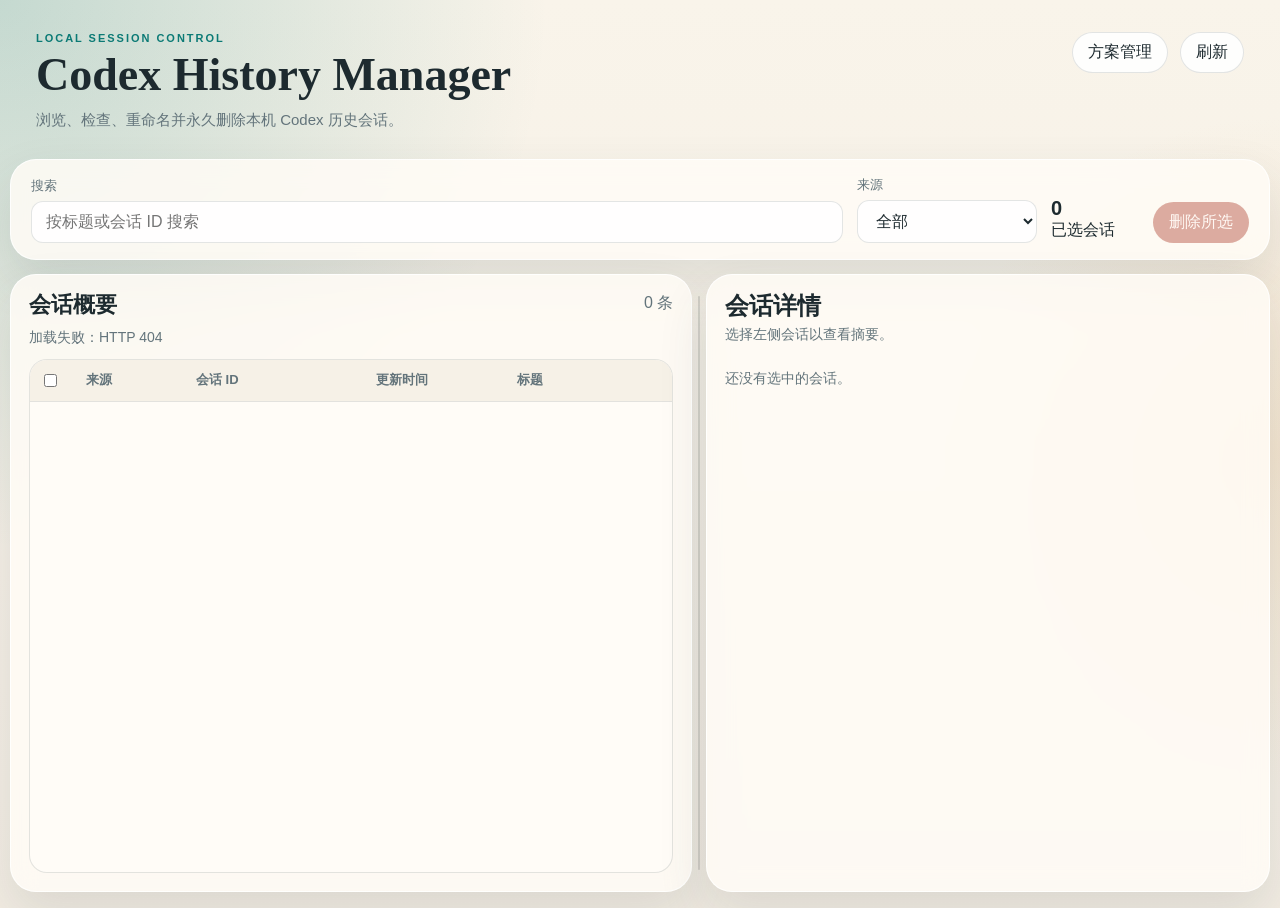
==== public/index.html @ 7da5f6cb "Initial import of Codex History Manager" ====
<!DOCTYPE html>
<html lang="zh-CN">
  <head>
    <meta charset="UTF-8" />
    <meta name="viewport" content="width=device-width, initial-scale=1.0" />
    <title>Codex History Manager</title>
    <link rel="stylesheet" href="./styles.css" />
  </head>
  <body>
    <div class="app-shell">
      <header class="hero">
        <div>
          <p class="eyebrow">Local Session Control</p>
          <h1>Codex History Manager</h1>
          <p class="subtitle">
            浏览、检查、重命名并永久删除本机 Codex 历史会话。
          </p>
        </div>
        <div class="hero-actions">
          <a class="ghost-button button-link" href="./profiles.html">方案管理</a>
          <button id="refresh-button" class="ghost-button" type="button">
            刷新
          </button>
        </div>
      </header>

      <section class="toolbar card">
        <label class="field">
          <span>搜索</span>
          <input id="search-input" type="search" placeholder="按标题或会话 ID 搜索" />
        </label>
        <label class="field field-compact">
          <span>来源</span>
          <select id="source-filter">
            <option value="all">全部</option>
            <option value="sessions">sessions</option>
            <option value="archived_sessions">archived_sessions</option>
          </select>
        </label>
        <div class="selection-meta">
          <strong id="selection-count">0</strong>
          <span>已选会话</span>
        </div>
        <button id="delete-button" class="danger-button" type="button" disabled>
          删除所选
        </button>
      </section>

      <main class="workspace">
        <section class="card sessions-panel">
          <div class="panel-heading">
            <h2>会话概要</h2>
            <span id="session-count" class="muted">0 条</span>
          </div>
          <div id="table-feedback" class="feedback muted">正在加载会话列表…</div>
          <div class="table-wrap">
            <table class="session-table">
              <colgroup>
                <col class="session-col-checkbox" />
                <col class="session-col-source" />
                <col class="session-col-id" />
                <col class="session-col-updated" />
                <col class="session-col-title" />
              </colgroup>
              <thead>
                <tr>
                  <th class="checkbox-column">
                    <input id="toggle-all" type="checkbox" aria-label="Select all" />
                  </th>
                  <th>来源</th>
                  <th>会话 ID</th>
                  <th>更新时间</th>
                  <th>标题</th>
                </tr>
              </thead>
              <tbody id="session-rows"></tbody>
            </table>
          </div>
        </section>

        <div
          id="workspace-divider"
          class="workspace-divider"
          role="separator"
          aria-orientation="vertical"
          aria-label="调整会话概要和对话摘要宽度"
          tabindex="0"
        ></div>

        <section class="card detail-panel">
          <div class="panel-heading">
            <div class="detail-heading-copy">
              <h2 id="detail-title">会话详情</h2>
              <p id="detail-subtitle" class="muted">选择左侧会话以查看摘要。</p>
            </div>
          </div>

          <div class="detail-scroll">
            <div id="detail-feedback" class="feedback muted">
              还没有选中的会话。
            </div>

            <div id="detail-content" class="detail-content hidden">
              <dl id="detail-meta" class="meta-grid"></dl>

              <section id="summary-panel" class="detail-section">
                <h3>对话摘要</h3>
                <div id="timeline-list" class="timeline-list"></div>
              </section>
            </div>
          </div>
        </section>
      </main>
    </div>

    <dialog id="delete-dialog" class="confirm-dialog">
      <form method="dialog" class="dialog-card">
        <h2>永久删除会话</h2>
        <p>
          这会删除所选会话文件，并同步移除
          <code>session_index.jsonl</code> 与 <code>history.jsonl</code>
          中对应记录。该操作不可恢复。
        </p>
        <p id="delete-dialog-count" class="muted"></p>
        <div class="dialog-actions">
          <button type="button" class="ghost-button" id="cancel-delete-button">
            取消
          </button>
          <button type="button" class="danger-button" id="confirm-delete-button">
            确认删除
          </button>
        </div>
      </form>
    </dialog>

    <script src="./vendor/snarkdown.umd.js"></script>
    <script src="./app-model.js"></script>
    <script src="./app.js"></script>
  </body>
</html>
---- public/styles.css ----
:root {
  --bg: #f6f1e8;
  --paper: rgba(255, 252, 246, 0.85);
  --paper-strong: #fffdf8;
  --ink: #1d2a2f;
  --muted: #63747b;
  --line: rgba(29, 42, 47, 0.12);
  --accent: #0b7a75;
  --accent-soft: rgba(11, 122, 117, 0.14);
  --danger: #b24d3b;
  --danger-soft: rgba(178, 77, 59, 0.12);
  --shadow: 0 22px 50px rgba(52, 65, 74, 0.12);
  --radius-lg: 26px;
  --radius-md: 18px;
  --radius-sm: 12px;
  --font-body: "Segoe UI", "PingFang SC", "Microsoft YaHei", sans-serif;
  --font-display: Georgia, "Times New Roman", serif;
  --font-mono: "Cascadia Code", "Consolas", monospace;
}

* {
  box-sizing: border-box;
}

body {
  margin: 0;
  height: 100vh;
  overflow: hidden;
  font-family: var(--font-body);
  color: var(--ink);
  background:
    radial-gradient(circle at top left, rgba(11, 122, 117, 0.22), transparent 35%),
    radial-gradient(circle at right, rgba(229, 170, 98, 0.18), transparent 25%),
    linear-gradient(180deg, #f9f4ea 0%, #f2ece2 100%);
}

button,
input,
select {
  font: inherit;
}

code,
pre {
  font-family: var(--font-mono);
}

.hidden {
  display: none !important;
}

.app-shell {
  width: min(1760px, calc(100vw - 20px));
  height: calc(100vh - 16px);
  margin: 8px auto;
  display: grid;
  grid-template-rows: auto auto minmax(0, 1fr);
  gap: 14px;
}

.hero {
  display: flex;
  justify-content: space-between;
  gap: 16px;
  padding: 24px 26px 14px;
  align-items: start;
  min-height: 0;
}

.hero-actions {
  display: flex;
  gap: 12px;
  align-items: center;
  flex-wrap: wrap;
}

.eyebrow {
  margin: 0 0 8px;
  letter-spacing: 0.18em;
  text-transform: uppercase;
  color: var(--accent);
  font-size: 11px;
  font-weight: 700;
}

.hero h1 {
  margin: 0;
  font-family: var(--font-display);
  font-size: clamp(28px, 3.8vw, 46px);
  line-height: 1;
}

.subtitle {
  margin: 10px 0 0;
  max-width: 620px;
  color: var(--muted);
  font-size: 15px;
  line-height: 1.55;
}

.card {
  backdrop-filter: blur(12px);
  background: var(--paper);
  border: 1px solid rgba(255, 255, 255, 0.8);
  border-radius: var(--radius-lg);
  box-shadow: var(--shadow);
}

.toolbar {
  display: grid;
  grid-template-columns: minmax(220px, 1fr) 180px auto auto;
  gap: 14px;
  padding: 16px 20px;
  align-items: end;
  min-height: 0;
}

.field {
  display: flex;
  flex-direction: column;
  gap: 6px;
}

.field span {
  font-size: 13px;
  color: var(--muted);
}

.field input,
.field select {
  width: 100%;
  padding: 11px 14px;
  border-radius: var(--radius-sm);
  border: 1px solid var(--line);
  background: rgba(255, 255, 255, 0.9);
  color: var(--ink);
}

.selection-meta {
  display: flex;
  flex-direction: column;
  justify-content: center;
  min-width: 88px;
  padding-bottom: 2px;
}

.selection-meta strong {
  font-size: 20px;
}

.ghost-button,
.danger-button {
  border: 0;
  border-radius: 999px;
  padding: 10px 16px;
  cursor: pointer;
  transition: transform 140ms ease, background-color 140ms ease, opacity 140ms ease;
}

.ghost-button {
  background: rgba(255, 255, 255, 0.9);
  color: var(--ink);
  box-shadow: inset 0 0 0 1px var(--line);
}

.danger-button {
  background: var(--danger);
  color: #fff7f3;
}

.ghost-button:hover,
.danger-button:hover,
.ghost-button:hover {
  transform: translateY(-1px);
}

.ghost-button:disabled,
.danger-button:disabled {
  opacity: 0.45;
  cursor: not-allowed;
  transform: none;
}

.button-link {
  display: inline-flex;
  align-items: center;
  justify-content: center;
  text-decoration: none;
}

.workspace {
  --workspace-divider-width: 14px;
  --workspace-left-width: minmax(320px, 1.15fr);
  --workspace-right-width: minmax(320px, 0.95fr);
  display: grid;
  grid-template-columns:
    var(--workspace-left-width)
    var(--workspace-divider-width)
    var(--workspace-right-width);
  gap: 0;
  min-height: 0;
  align-items: stretch;
}

.sessions-panel,
.detail-panel {
  padding: 18px;
  min-height: 0;
  min-width: 0;
  height: 100%;
}

.panel-heading {
  display: flex;
  align-items: start;
  justify-content: space-between;
  gap: 12px;
  margin-bottom: 12px;
}

.detail-heading-copy {
  min-width: 0;
}

.panel-heading h2,
.detail-section h3 {
  margin: 0;
  font-family: var(--font-display);
  font-size: 22px;
  line-height: 1.1;
}

#detail-title {
  overflow-wrap: anywhere;
  word-break: break-word;
  font-size: 24px;
}

#detail-subtitle {
  overflow-wrap: anywhere;
  word-break: break-word;
  margin-top: 6px;
  font-size: 14px;
}

.muted {
  color: var(--muted);
}

.feedback {
  margin-bottom: 12px;
  font-size: 14px;
}

.table-wrap {
  flex: 1;
  min-height: 0;
  overflow: auto;
  overflow-x: hidden;
  border-radius: var(--radius-md);
  border: 1px solid var(--line);
  background: rgba(255, 253, 248, 0.85);
}

.sessions-panel {
  display: flex;
  flex-direction: column;
}

.session-table {
  width: 100%;
  border-collapse: collapse;
  table-layout: fixed;
}

.session-col-checkbox {
  width: 46px;
}

.session-col-source {
  width: 110px;
}

.session-col-id {
  width: 28%;
}

.session-col-updated {
  width: 22%;
}

.session-table th,
.session-table td {
  padding: 11px 10px;
  border-bottom: 1px solid var(--line);
  text-align: left;
  vertical-align: top;
  overflow-wrap: anywhere;
  word-break: break-word;
  font-size: 14px;
}

.session-table th {
  position: sticky;
  top: 0;
  background: rgba(246, 241, 232, 0.96);
  z-index: 1;
  font-size: 13px;
  color: var(--muted);
}

.checkbox-column {
  width: 46px;
}

.session-table code {
  display: block;
  white-space: pre-wrap;
  overflow-wrap: anywhere;
  word-break: break-word;
}

.session-row {
  cursor: pointer;
  transition: background-color 140ms ease;
}

.session-row:hover {
  background: rgba(11, 122, 117, 0.06);
}

.session-row.selected {
  background: rgba(11, 122, 117, 0.12);
}

.session-row.orphaned td {
  color: #7c5e3d;
}

.source-pill {
  display: inline-flex;
  align-items: center;
  gap: 8px;
  border-radius: 999px;
  padding: 5px 9px;
  background: var(--accent-soft);
  color: var(--accent);
  font-size: 11px;
  font-weight: 700;
}

.source-pill.archived_sessions {
  background: rgba(115, 94, 168, 0.12);
  color: #5b4a86;
}

.title-cell {
  display: flex;
  flex-direction: column;
  gap: 6px;
}

.title-button {
  border: 0;
  padding: 0;
  background: transparent;
  text-align: left;
  color: inherit;
  cursor: pointer;
  font-weight: 600;
  font-size: 14px;
  line-height: 1.45;
  width: 100%;
  white-space: normal;
  overflow-wrap: anywhere;
  word-break: break-word;
}

.title-button:hover {
  color: var(--accent);
}

.rename-row {
  display: flex;
  gap: 6px;
}

.rename-input {
  width: 100%;
  padding: 9px 10px;
  border-radius: 10px;
  border: 1px solid var(--line);
}

.inline-note {
  font-size: 12px;
  color: var(--muted);
}

.detail-content.hidden,
.detail-section.hidden {
  display: none;
}

.detail-panel {
  display: grid;
  grid-template-rows: auto minmax(0, 1fr);
}

.workspace-divider {
  position: relative;
  min-height: 0;
  cursor: col-resize;
  touch-action: none;
  user-select: none;
}

.workspace-divider::before {
  content: "";
  position: absolute;
  top: 22px;
  bottom: 22px;
  left: 50%;
  width: 2px;
  transform: translateX(-50%);
  border-radius: 999px;
  background: rgba(29, 42, 47, 0.14);
  transition: background-color 140ms ease, box-shadow 140ms ease;
}

.workspace-divider:hover::before,
.workspace-divider:focus-visible::before,
.workspace-divider.dragging::before {
  background: rgba(11, 122, 117, 0.5);
  box-shadow: 0 0 0 4px rgba(11, 122, 117, 0.14);
}

.workspace-divider:focus-visible {
  outline: none;
}

body.workspace-resizing,
body.workspace-resizing * {
  cursor: col-resize !important;
  user-select: none !important;
}

.detail-scroll {
  min-height: 0;
  min-width: 0;
  overflow: auto;
  padding-right: 4px;
}

.meta-grid {
  display: grid;
  grid-template-columns: 140px 1fr;
  gap: 8px 14px;
  padding: 16px;
  border-radius: var(--radius-md);
  background: rgba(255, 255, 255, 0.74);
  margin-bottom: 14px;
  font-size: 14px;
}

.meta-grid dt {
  color: var(--muted);
}

.meta-grid dd {
  margin: 0;
  word-break: break-all;
}

.meta-session-id {
  display: flex;
  align-items: center;
  gap: 12px;
  flex-wrap: wrap;
}

.meta-session-id code {
  display: inline-flex;
  word-break: break-all;
}

.meta-resume-button {
  margin-left: auto;
  padding: 9px 15px;
  border: 1px solid rgba(8, 96, 92, 0.18);
  background:
    linear-gradient(135deg, #0f8d86 0%, #0b6f6a 100%);
  color: #f7fffd;
  box-shadow:
    0 10px 22px rgba(11, 122, 117, 0.22),
    inset 0 1px 0 rgba(255, 255, 255, 0.18);
  font-size: 12px;
  font-weight: 700;
  letter-spacing: 0.01em;
  white-space: nowrap;
}

.meta-resume-button:hover {
  background:
    linear-gradient(135deg, #12a29a 0%, #0d7c76 100%);
  box-shadow:
    0 14px 26px rgba(11, 122, 117, 0.28),
    inset 0 1px 0 rgba(255, 255, 255, 0.22);
}

.meta-resume-button:focus-visible {
  outline: none;
  box-shadow:
    0 0 0 4px rgba(11, 122, 117, 0.16),
    0 14px 26px rgba(11, 122, 117, 0.28),
    inset 0 1px 0 rgba(255, 255, 255, 0.22);
}

.meta-resume-button:disabled {
  background:
    linear-gradient(135deg, rgba(15, 141, 134, 0.72) 0%, rgba(11, 111, 106, 0.72) 100%);
  color: rgba(247, 255, 253, 0.9);
  box-shadow: none;
}

.timeline-list {
  display: grid;
  gap: 10px;
  min-width: 0;
}

.timeline-item {
  padding: 12px 14px;
  border-radius: var(--radius-md);
  background: rgba(255, 255, 255, 0.74);
  border: 1px solid var(--line);
  min-width: 0;
}

.timeline-item-header {
  display: flex;
  justify-content: space-between;
  align-items: start;
  gap: 10px;
  margin-bottom: 6px;
}

.timeline-item-meta {
  display: flex;
  flex-direction: column;
  gap: 3px;
  min-width: 0;
}

.timeline-item-label {
  color: var(--accent);
  font-weight: 700;
}

.timeline-copy-button {
  padding: 7px 11px;
  white-space: nowrap;
}

.timeline-item-markdown {
  margin: 0;
  min-width: 0;
  word-break: break-word;
  overflow-wrap: anywhere;
  font-size: 14px;
  line-height: 1.55;
}

.timeline-item-markdown > :first-child {
  margin-top: 0;
}

.timeline-item-markdown > :last-child {
  margin-bottom: 0;
}

.timeline-item-markdown h1,
.timeline-item-markdown h2,
.timeline-item-markdown h3,
.timeline-item-markdown h4,
.timeline-item-markdown h5,
.timeline-item-markdown h6 {
  margin: 0 0 8px;
  font-family: var(--font-display);
  font-size: 20px;
}

.timeline-item-markdown p,
.timeline-item-markdown ul,
.timeline-item-markdown ol,
.timeline-item-markdown blockquote,
.timeline-item-markdown pre {
  margin: 0 0 10px;
}

.timeline-item-markdown ul,
.timeline-item-markdown ol {
  padding-left: 22px;
}

.timeline-item-markdown a {
  color: var(--accent);
}

.timeline-item-markdown img {
  max-width: 100%;
}

.timeline-item-markdown code {
  padding: 0.08em 0.38em;
  border-radius: 8px;
  background: rgba(29, 42, 47, 0.08);
}

.timeline-item-markdown pre {
  overflow: auto;
  padding: 12px;
  border-radius: var(--radius-sm);
  background: rgba(29, 42, 47, 0.06);
}

.timeline-item-markdown pre code {
  padding: 0;
  background: transparent;
}

.timeline-item-markdown blockquote {
  padding-left: 14px;
  border-left: 3px solid rgba(11, 122, 117, 0.28);
  color: var(--muted);
}

.clipboard-fallback {
  position: fixed;
  inset: auto auto -9999px -9999px;
}

.confirm-dialog {
  width: min(520px, calc(100vw - 24px));
  border: 0;
  padding: 0;
  border-radius: var(--radius-lg);
  box-shadow: var(--shadow);
}

.confirm-dialog::backdrop {
  background: rgba(19, 28, 32, 0.34);
  backdrop-filter: blur(6px);
}

.dialog-card {
  padding: 24px;
  background: var(--paper-strong);
}

.dialog-card h2 {
  margin-top: 0;
  font-family: var(--font-display);
}

.dialog-actions {
  display: flex;
  justify-content: end;
  gap: 12px;
  margin-top: 18px;
}

.profile-status-card {
  padding: 22px;
}

.compact-meta {
  margin-bottom: 0;
}

.profile-workspace {
  display: grid;
  grid-template-columns: minmax(340px, 0.72fr) minmax(520px, 1fr);
  gap: 20px;
  min-height: 0;
}

.profile-list-panel,
.profile-detail-panel {
  padding: 22px;
  min-height: 0;
}

.profile-list-panel {
  display: flex;
  flex-direction: column;
}

.profile-list {
  display: grid;
  gap: 12px;
  overflow: auto;
  min-height: 0;
}

.profile-item {
  width: 100%;
  border: 1px solid var(--line);
  border-radius: var(--radius-md);
  background: rgba(255, 255, 255, 0.74);
  padding: 16px;
  text-align: left;
  cursor: pointer;
  transition: transform 140ms ease, border-color 140ms ease, background-color 140ms ease;
}

.profile-item:hover {
  transform: translateY(-1px);
  border-color: rgba(11, 122, 117, 0.3);
}

.profile-item.selected {
  background: rgba(11, 122, 117, 0.1);
  border-color: rgba(11, 122, 117, 0.35);
}

.profile-item-heading {
  display: flex;
  align-items: center;
  justify-content: space-between;
  gap: 12px;
  margin-bottom: 8px;
}

.profile-item-meta {
  color: var(--muted);
  word-break: break-all;
}

.status-badge {
  display: inline-flex;
  align-items: center;
  border-radius: 999px;
  padding: 5px 10px;
  background: var(--accent-soft);
  color: var(--accent);
  font-size: 12px;
  font-weight: 700;
  white-space: nowrap;
}

.profile-detail-panel {
  display: flex;
  flex-direction: column;
}

.profile-form {
  display: grid;
  gap: 16px;
}

.field-error {
  color: var(--danger);
  font-size: 12px;
}

.form-actions {
  display: flex;
  gap: 12px;
  flex-wrap: wrap;
  margin-top: 4px;
}

@media (max-width: 1080px) {
  body {
    height: auto;
    overflow: auto;
  }

  .toolbar {
    grid-template-columns: 1fr 1fr;
  }

  .app-shell {
    height: auto;
  }

  .workspace {
    grid-template-columns: 1fr;
    gap: 20px;
    min-height: auto;
  }

  .workspace-divider {
    display: none;
  }

  .profile-workspace {
    grid-template-columns: 1fr;
    min-height: auto;
  }

  .sessions-panel,
  .detail-panel,
  .profile-list-panel,
  .profile-detail-panel {
    min-height: auto;
    height: auto;
  }
}

@media (max-width: 720px) {
  .app-shell {
    width: min(100vw - 16px, 100%);
    margin: 12px auto 18px;
    gap: 12px;
  }

  .hero,
  .toolbar,
  .sessions-panel,
  .detail-panel {
    padding-left: 16px;
    padding-right: 16px;
  }

  .hero {
    flex-direction: column;
  }

  .toolbar {
    grid-template-columns: 1fr;
  }

  .panel-heading,
  .dialog-actions,
  .form-actions {
    flex-direction: column;
    align-items: stretch;
  }

  .meta-grid {
    grid-template-columns: 1fr;
  }
}
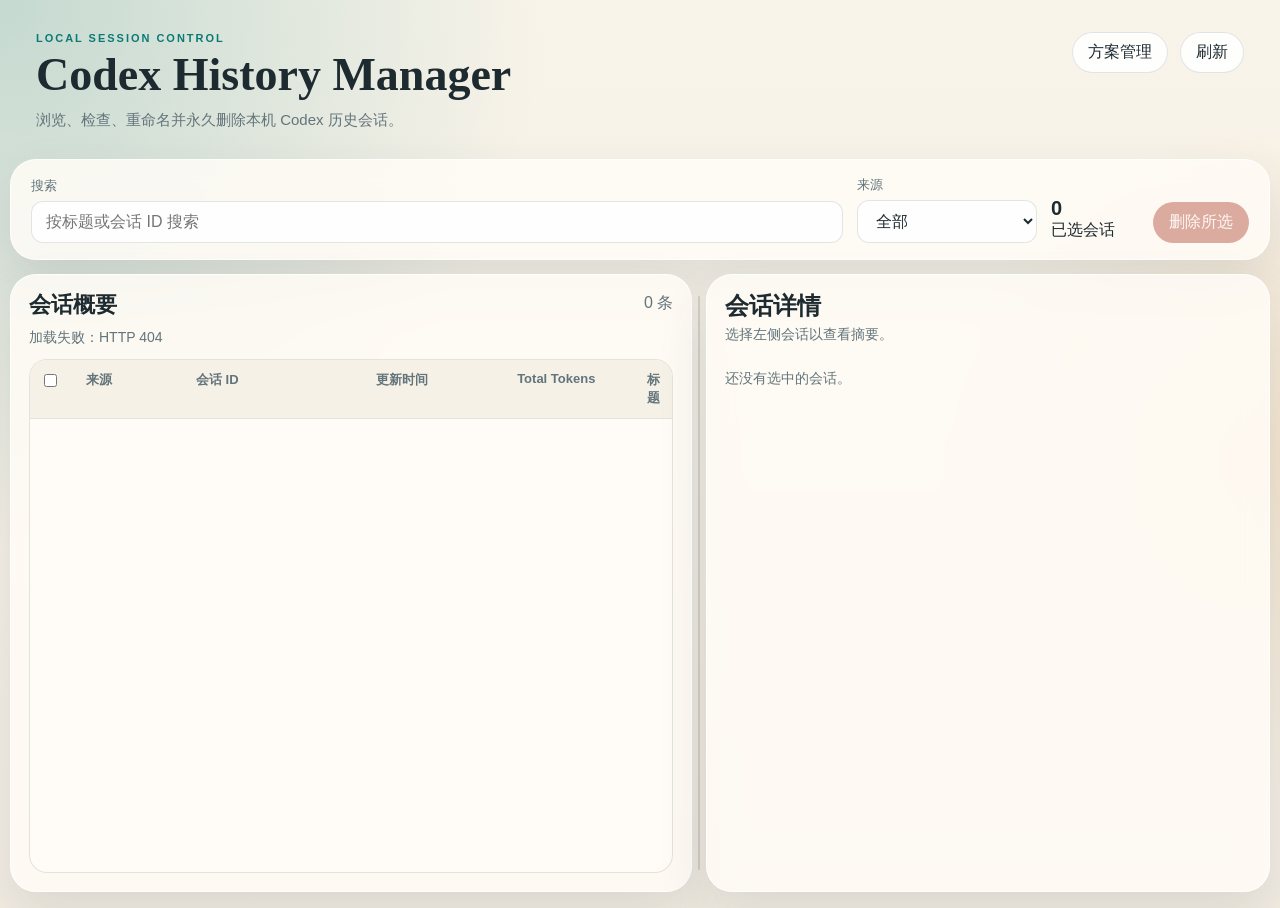
==== commit 48ee1808: "feat: add session token usage summary" ====
--- a/public/index.html
+++ b/public/index.html
@@ -60,6 +60,7 @@
                 <col class="session-col-source" />
                 <col class="session-col-id" />
                 <col class="session-col-updated" />
+                <col class="session-col-tokens" />
                 <col class="session-col-title" />
               </colgroup>
               <thead>
--- a/public/styles.css
+++ b/public/styles.css
@@ -285,9 +285,13 @@
   width: 28%;
 }
 
-.session-col-updated {
-  width: 22%;
-}
+.session-col-updated {
+  width: 22%;
+}
+
+.session-col-tokens {
+  width: 130px;
+}
 
 .session-table th,
 .session-table td {
@@ -313,12 +317,17 @@
   width: 46px;
 }
 
-.session-table code {
-  display: block;
-  white-space: pre-wrap;
-  overflow-wrap: anywhere;
-  word-break: break-word;
-}
+.session-table code {
+  display: block;
+  white-space: pre-wrap;
+  overflow-wrap: anywhere;
+  word-break: break-word;
+}
+
+.token-cell {
+  white-space: nowrap;
+  font-variant-numeric: tabular-nums;
+}
 
 .session-row {
   cursor: pointer;
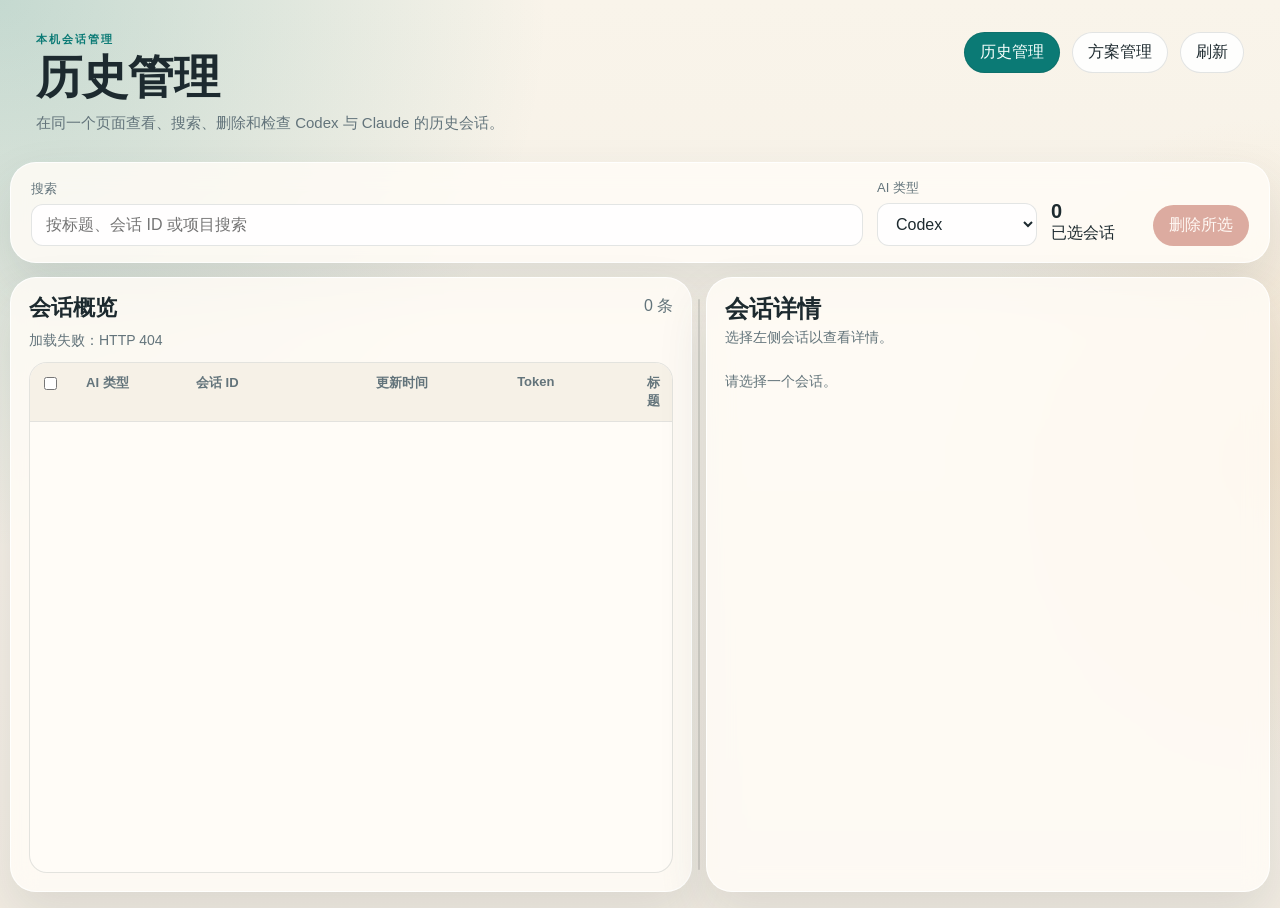
==== commit 43da96fa: "统一 Codex 和 Claude 管理功能" ====
--- a/public/index.html
+++ b/public/index.html
@@ -3,38 +3,36 @@
   <head>
     <meta charset="UTF-8" />
     <meta name="viewport" content="width=device-width, initial-scale=1.0" />
-    <title>Codex History Manager</title>
+    <title>历史管理</title>
     <link rel="stylesheet" href="./styles.css" />
   </head>
   <body>
     <div class="app-shell">
       <header class="hero">
         <div>
-          <p class="eyebrow">Local Session Control</p>
-          <h1>Codex History Manager</h1>
+          <p class="eyebrow">本机会话管理</p>
+          <h1>历史管理</h1>
           <p class="subtitle">
-            浏览、检查、重命名并永久删除本机 Codex 历史会话。
+            在同一个页面查看、搜索、删除和检查 Codex 与 Claude 的历史会话。
           </p>
         </div>
         <div class="hero-actions">
+          <a class="ghost-button button-link active" href="./index.html">历史管理</a>
           <a class="ghost-button button-link" href="./profiles.html">方案管理</a>
-          <button id="refresh-button" class="ghost-button" type="button">
-            刷新
-          </button>
+          <button id="refresh-button" class="ghost-button" type="button">刷新</button>
         </div>
       </header>
 
       <section class="toolbar card">
         <label class="field">
           <span>搜索</span>
-          <input id="search-input" type="search" placeholder="按标题或会话 ID 搜索" />
+          <input id="search-input" type="search" placeholder="按标题、会话 ID 或项目搜索" />
         </label>
         <label class="field field-compact">
-          <span>来源</span>
-          <select id="source-filter">
-            <option value="all">全部</option>
-            <option value="sessions">sessions</option>
-            <option value="archived_sessions">archived_sessions</option>
+          <span>AI 类型</span>
+          <select id="ai-type-select">
+            <option value="codex">Codex</option>
+            <option value="claude">Claude</option>
           </select>
         </label>
         <div class="selection-meta">
@@ -49,10 +47,10 @@
       <main class="workspace">
         <section class="card sessions-panel">
           <div class="panel-heading">
-            <h2>会话概要</h2>
+            <h2>会话概览</h2>
             <span id="session-count" class="muted">0 条</span>
           </div>
-          <div id="table-feedback" class="feedback muted">正在加载会话列表…</div>
+          <div id="table-feedback" class="feedback muted">正在加载会话列表...</div>
           <div class="table-wrap">
             <table class="session-table">
               <colgroup>
@@ -66,11 +64,12 @@
               <thead>
                 <tr>
                   <th class="checkbox-column">
-                    <input id="toggle-all" type="checkbox" aria-label="Select all" />
+                    <input id="toggle-all" type="checkbox" aria-label="全选可见会话" />
                   </th>
-                  <th>来源</th>
+                  <th>AI 类型</th>
                   <th>会话 ID</th>
                   <th>更新时间</th>
+                  <th data-column="total-tokens">Token</th>
                   <th>标题</th>
                 </tr>
               </thead>
@@ -84,7 +83,7 @@
           class="workspace-divider"
           role="separator"
           aria-orientation="vertical"
-          aria-label="调整会话概要和对话摘要宽度"
+          aria-label="调整会话概览和会话详情宽度"
           tabindex="0"
         ></div>
 
@@ -92,13 +91,13 @@
           <div class="panel-heading">
             <div class="detail-heading-copy">
               <h2 id="detail-title">会话详情</h2>
-              <p id="detail-subtitle" class="muted">选择左侧会话以查看摘要。</p>
+              <p id="detail-subtitle" class="muted">选择左侧会话以查看详情。</p>
             </div>
           </div>
 
           <div class="detail-scroll">
             <div id="detail-feedback" class="feedback muted">
-              还没有选中的会话。
+              请选择一个会话。
             </div>
 
             <div id="detail-content" class="detail-content hidden">
@@ -118,15 +117,11 @@
       <form method="dialog" class="dialog-card">
         <h2>永久删除会话</h2>
         <p>
-          这会删除所选会话文件，并同步移除
-          <code>session_index.jsonl</code> 与 <code>history.jsonl</code>
-          中对应记录。该操作不可恢复。
+          这会删除当前 AI 类型下所选的会话文件。该操作不可恢复。
         </p>
         <p id="delete-dialog-count" class="muted"></p>
         <div class="dialog-actions">
-          <button type="button" class="ghost-button" id="cancel-delete-button">
-            取消
-          </button>
+          <button type="button" class="ghost-button" id="cancel-delete-button">取消</button>
           <button type="button" class="danger-button" id="confirm-delete-button">
             确认删除
           </button>
--- a/public/styles.css
+++ b/public/styles.css
@@ -106,14 +106,18 @@
   box-shadow: var(--shadow);
 }
 
-.toolbar {
-  display: grid;
-  grid-template-columns: minmax(220px, 1fr) 180px auto auto;
+.toolbar {
+  display: grid;
+  grid-template-columns: minmax(220px, 1fr) 160px auto auto;
   gap: 14px;
   padding: 16px 20px;
   align-items: end;
-  min-height: 0;
-}
+  min-height: 0;
+}
+
+.toolbar-wide {
+  grid-template-columns: minmax(220px, 1fr) auto auto;
+}
 
 .field {
   display: flex;
@@ -181,12 +185,17 @@
   transform: none;
 }
 
-.button-link {
-  display: inline-flex;
-  align-items: center;
-  justify-content: center;
-  text-decoration: none;
-}
+.button-link {
+  display: inline-flex;
+  align-items: center;
+  justify-content: center;
+  text-decoration: none;
+}
+
+.button-link.active {
+  background: var(--accent);
+  color: #f7fffd;
+}
 
 .workspace {
   --workspace-divider-width: 14px;
@@ -292,6 +301,10 @@
 .session-col-tokens {
   width: 130px;
 }
+
+.session-col-model {
+  width: 24%;
+}
 
 .session-table th,
 .session-table td {
@@ -358,10 +371,15 @@
   font-weight: 700;
 }
 
-.source-pill.archived_sessions {
-  background: rgba(115, 94, 168, 0.12);
-  color: #5b4a86;
-}
+.source-pill.archived_sessions {
+  background: rgba(115, 94, 168, 0.12);
+  color: #5b4a86;
+}
+
+.source-pill.claude {
+  background: rgba(34, 94, 168, 0.12);
+  color: #245f9f;
+}
 
 .title-cell {
   display: flex;
@@ -679,9 +697,21 @@
   margin-top: 18px;
 }
 
-.profile-status-card {
-  padding: 22px;
-}
+.profile-status-card {
+  padding: 22px;
+}
+
+.profile-context-actions {
+  display: flex;
+  align-items: end;
+  justify-content: flex-end;
+  gap: 12px;
+  flex-wrap: wrap;
+}
+
+.inline-field {
+  min-width: 160px;
+}
 
 .compact-meta {
   margin-bottom: 0;
@@ -763,22 +793,62 @@
   flex-direction: column;
 }
 
-.profile-form {
-  display: grid;
-  gap: 16px;
-}
+.profile-form {
+  display: grid;
+  gap: 16px;
+}
+
+.profile-field-group {
+  display: grid;
+  gap: 16px;
+}
 
 .field-error {
   color: var(--danger);
   font-size: 12px;
 }
 
-.form-actions {
-  display: flex;
-  gap: 12px;
-  flex-wrap: wrap;
-  margin-top: 4px;
-}
+.form-actions {
+  display: flex;
+  gap: 12px;
+  flex-wrap: wrap;
+  margin-top: 4px;
+}
+
+.panel-heading-tight {
+  margin-bottom: 8px;
+}
+
+.panel-heading-tight span {
+  color: var(--muted);
+  font-size: 13px;
+}
+
+.env-list {
+  display: grid;
+  gap: 10px;
+}
+
+.env-row {
+  display: grid;
+  grid-template-columns: minmax(180px, 0.85fr) minmax(220px, 1fr) auto;
+  gap: 10px;
+  align-items: center;
+}
+
+.env-key-input,
+.env-value-input {
+  width: 100%;
+  padding: 11px 14px;
+  border-radius: var(--radius-sm);
+  border: 1px solid var(--line);
+  background: rgba(255, 255, 255, 0.9);
+  color: var(--ink);
+}
+
+.env-remove-button {
+  padding: 10px 14px;
+}
 
 @media (max-width: 1080px) {
   body {
@@ -786,9 +856,13 @@
     overflow: auto;
   }
 
-  .toolbar {
-    grid-template-columns: 1fr 1fr;
-  }
+  .toolbar {
+    grid-template-columns: 1fr 1fr;
+  }
+
+  .toolbar-wide {
+    grid-template-columns: 1fr 1fr;
+  }
 
   .app-shell {
     height: auto;
@@ -841,14 +915,19 @@
     grid-template-columns: 1fr;
   }
 
-  .panel-heading,
-  .dialog-actions,
-  .form-actions {
-    flex-direction: column;
-    align-items: stretch;
-  }
-
-  .meta-grid {
-    grid-template-columns: 1fr;
-  }
-}
+  .panel-heading,
+  .profile-context-actions,
+  .dialog-actions,
+  .form-actions {
+    flex-direction: column;
+    align-items: stretch;
+  }
+
+  .env-row {
+    grid-template-columns: 1fr;
+  }
+
+  .meta-grid {
+    grid-template-columns: 1fr;
+  }
+}
